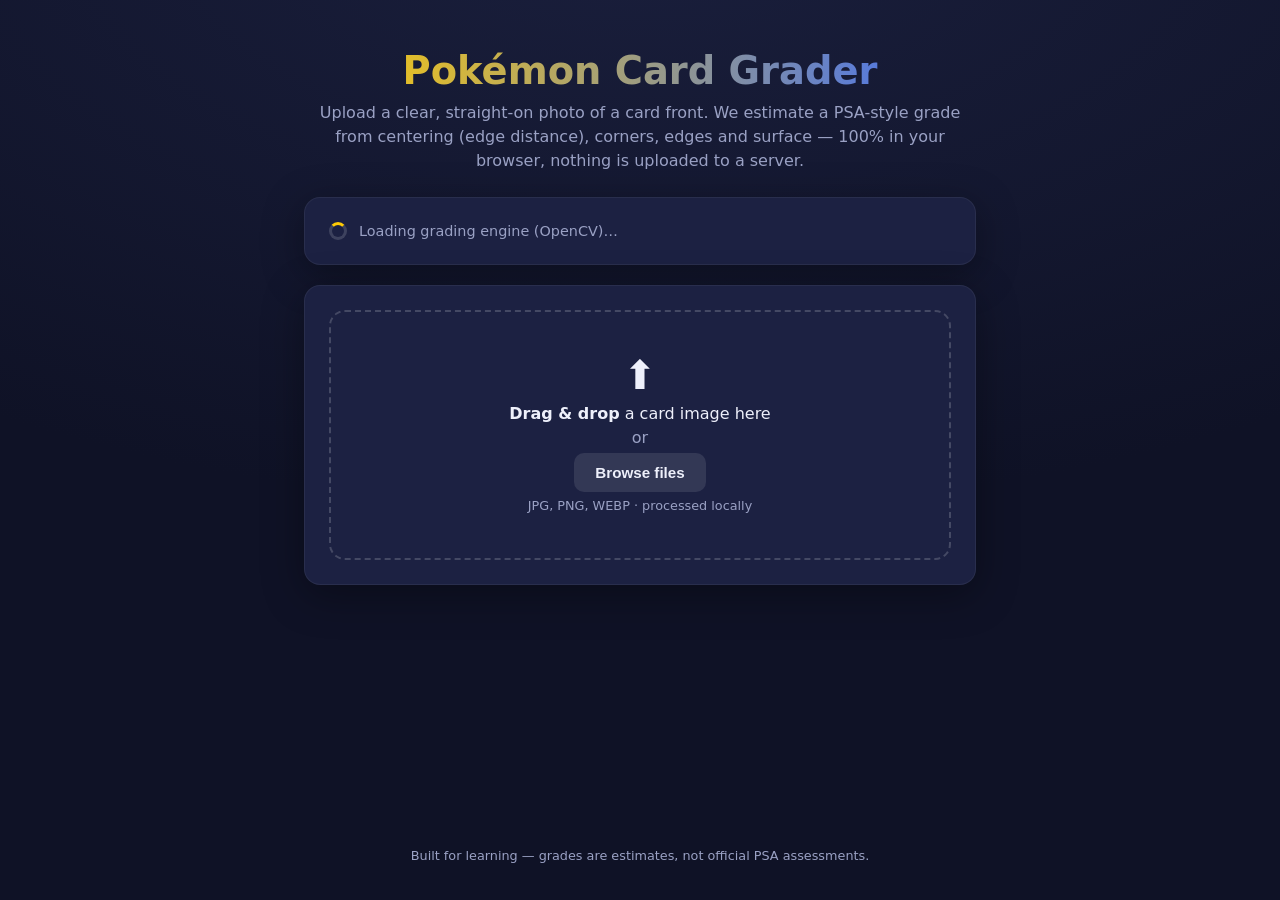
==== index.html @ 27b1cbfd "Add static browser-based version for GitHub Pages hosting Port the OpenCV grading pipeline to the br" ====
<!DOCTYPE html>
<html lang="en">
<head>
  <meta charset="UTF-8" />
  <meta name="viewport" content="width=device-width, initial-scale=1.0" />
  <title>Pokémon Card Grader</title>
  <link rel="stylesheet" href="./static/style.css" />
</head>
<body>
  <header class="hero">
    <h1>Pokémon Card Grader</h1>
    <p>Upload a clear, straight-on photo of a card front. We estimate a PSA-style
       grade from centering (edge distance), corners, edges and surface —
       100% in your browser, nothing is uploaded to a server.</p>
  </header>

  <main>
    <section id="engine-status" class="card engine-status">
      <span class="spinner small-spinner"></span>
      <span>Loading grading engine (OpenCV)…</span>
    </section>

    <section id="uploader" class="card">
      <div id="dropzone" class="dropzone">
        <input type="file" id="fileInput" accept="image/*" hidden />
        <div class="dropzone-inner">
          <div class="upload-icon">⬆️</div>
          <p><strong>Drag &amp; drop</strong> a card image here</p>
          <p class="muted">or</p>
          <button type="button" id="browseBtn" class="btn">Browse files</button>
          <p class="muted small">JPG, PNG, WEBP &middot; processed locally</p>
        </div>
      </div>

      <div id="preview" class="preview hidden">
        <img id="previewImg" alt="Card preview" />
        <div class="preview-actions">
          <button type="button" id="gradeBtn" class="btn primary">Grade this card</button>
          <button type="button" id="resetBtn" class="btn ghost">Choose another</button>
        </div>
      </div>
    </section>

    <section id="loading" class="card hidden">
      <div class="spinner"></div>
      <p>Analyzing card…</p>
    </section>

    <section id="error" class="card error hidden"></section>

    <section id="results" class="card hidden">
      <div class="grade-headline">
        <div class="grade-badge">
          <span id="overallGrade">–</span>
        </div>
        <div class="grade-meta">
          <h2 id="gradeLabel">–</h2>
          <p id="gradeNote" class="muted"></p>
        </div>
      </div>

      <div class="subgrades">
        <div class="subgrade" id="sg-centering">
          <div class="sg-head"><span>Centering</span><span class="sg-grade"></span></div>
          <div class="sg-detail"></div>
          <div class="sg-extra"></div>
        </div>
        <div class="subgrade" id="sg-corners">
          <div class="sg-head"><span>Corners</span><span class="sg-grade"></span></div>
          <div class="sg-detail"></div>
        </div>
        <div class="subgrade" id="sg-edges">
          <div class="sg-head"><span>Edges</span><span class="sg-grade"></span></div>
          <div class="sg-detail"></div>
        </div>
        <div class="subgrade" id="sg-surface">
          <div class="sg-head"><span>Surface</span><span class="sg-grade"></span></div>
          <div class="sg-detail"></div>
        </div>
      </div>

      <p class="disclaimer">
        This is an automated estimate for fun and reference only. Centering is
        measured from the image; corners, edges and surface are heuristic
        estimates. It is not affiliated with or a substitute for PSA grading.
      </p>
    </section>
  </main>

  <footer>
    <p>Built for learning — grades are estimates, not official PSA assessments.</p>
  </footer>

  <!-- Normalise the various OpenCV.js init styles into one "opencv-loaded" event. -->
  <script>
    function onOpenCvReady() {
      const signal = () => document.dispatchEvent(new Event("opencv-loaded"));
      try {
        if (typeof cv === "undefined") { signal(); return; }
        if (cv instanceof Promise) {
          cv.then((resolved) => { window.cv = resolved; signal(); });
        } else if (cv.Mat) {
          signal();
        } else {
          cv["onRuntimeInitialized"] = signal;
        }
      } catch (e) {
        // Fall back to the poll in grader.js.
      }
    }
  </script>
  <script async src="https://docs.opencv.org/4.10.0/opencv.js" onload="onOpenCvReady()"></script>
  <script src="./static/grader.js"></script>
  <script src="./static/script.js"></script>
</body>
</html>
---- static/style.css ----
:root {
  --bg: #0f1226;
  --bg-soft: #1a1f3d;
  --card: #1c2142;
  --accent: #ffcb05;   /* Pokémon yellow */
  --accent-2: #3b6dff; /* Pokémon blue */
  --text: #eef0fb;
  --muted: #9aa1c4;
  --good: #3fb950;
  --mid: #d6a700;
  --bad: #e5534b;
  --radius: 16px;
}

* { box-sizing: border-box; }

body {
  margin: 0;
  font-family: "Segoe UI", system-ui, -apple-system, sans-serif;
  background: radial-gradient(1200px 600px at 50% -10%, var(--bg-soft), var(--bg));
  color: var(--text);
  min-height: 100vh;
  display: flex;
  flex-direction: column;
}

.hero {
  text-align: center;
  padding: 3rem 1.5rem 1.5rem;
  max-width: 720px;
  margin: 0 auto;
}
.hero h1 {
  font-size: 2.4rem;
  margin: 0 0 .5rem;
  background: linear-gradient(90deg, var(--accent), var(--accent-2));
  -webkit-background-clip: text;
  background-clip: text;
  color: transparent;
}
.hero p { color: var(--muted); line-height: 1.5; margin: 0; }

main {
  width: 100%;
  max-width: 720px;
  margin: 0 auto;
  padding: 0 1.5rem 3rem;
  flex: 1;
}

.card {
  background: var(--card);
  border: 1px solid rgba(255, 255, 255, 0.06);
  border-radius: var(--radius);
  padding: 1.5rem;
  margin-bottom: 1.25rem;
  box-shadow: 0 10px 40px rgba(0, 0, 0, 0.35);
}

.hidden { display: none !important; }
.muted { color: var(--muted); }
.small { font-size: .8rem; }

/* Dropzone */
.dropzone {
  border: 2px dashed rgba(255, 255, 255, 0.18);
  border-radius: var(--radius);
  padding: 2.5rem 1rem;
  text-align: center;
  transition: border-color .2s, background .2s;
  cursor: pointer;
}
.dropzone.dragover {
  border-color: var(--accent);
  background: rgba(255, 203, 5, 0.06);
}
.dropzone-inner p { margin: .35rem 0; }
.upload-icon { font-size: 2.5rem; }

/* Buttons */
.btn {
  border: none;
  border-radius: 10px;
  padding: .7rem 1.3rem;
  font-size: .95rem;
  font-weight: 600;
  cursor: pointer;
  background: rgba(255, 255, 255, 0.1);
  color: var(--text);
  transition: transform .08s, background .2s;
}
.btn:hover { transform: translateY(-1px); }
.btn.primary { background: linear-gradient(90deg, var(--accent), #ffd84d); color: #1a1a1a; }
.btn.ghost { background: transparent; border: 1px solid rgba(255,255,255,0.2); }

/* Preview */
.preview { text-align: center; }
.preview img {
  max-width: 100%;
  max-height: 420px;
  border-radius: 12px;
  margin-bottom: 1rem;
  box-shadow: 0 8px 30px rgba(0,0,0,.4);
}
.preview-actions { display: flex; gap: .75rem; justify-content: center; flex-wrap: wrap; }

/* Spinner */
.spinner {
  width: 44px; height: 44px;
  border: 4px solid rgba(255,255,255,0.15);
  border-top-color: var(--accent);
  border-radius: 50%;
  margin: 0 auto 1rem;
  animation: spin 0.9s linear infinite;
}
@keyframes spin { to { transform: rotate(360deg); } }
#loading { text-align: center; }

/* Engine status banner */
.engine-status {
  display: flex;
  align-items: center;
  gap: .75rem;
  color: var(--muted);
  font-size: .9rem;
}
.small-spinner {
  width: 18px; height: 18px;
  border-width: 3px;
  margin: 0;
}

/* Error */
.card.error { border-color: var(--bad); color: #ffd7d4; }

/* Results */
.grade-headline { display: flex; align-items: center; gap: 1.25rem; margin-bottom: 1.5rem; }
.grade-badge {
  flex: 0 0 auto;
  width: 96px; height: 96px;
  border-radius: 50%;
  display: grid; place-items: center;
  font-size: 2.6rem; font-weight: 800;
  background: conic-gradient(var(--accent), var(--accent-2));
  color: #12152e;
  box-shadow: 0 8px 24px rgba(0,0,0,.4);
}
.grade-meta h2 { margin: 0 0 .25rem; font-size: 1.6rem; }

.subgrades { display: grid; grid-template-columns: 1fr 1fr; gap: .9rem; }
.subgrade {
  background: rgba(255,255,255,0.04);
  border: 1px solid rgba(255,255,255,0.06);
  border-radius: 12px;
  padding: 1rem;
}
.sg-head {
  display: flex; justify-content: space-between; align-items: center;
  font-weight: 700; margin-bottom: .4rem;
}
.sg-grade {
  font-size: 1.25rem;
  padding: .1rem .6rem;
  border-radius: 8px;
  background: rgba(255,255,255,0.08);
}
.sg-grade.good { color: var(--good); }
.sg-grade.mid  { color: var(--mid); }
.sg-grade.bad  { color: var(--bad); }
.sg-detail { color: var(--muted); font-size: .85rem; line-height: 1.4; }
.sg-extra { margin-top: .6rem; font-size: .85rem; }
.ratio-row { display: flex; justify-content: space-between; margin-top: .25rem; }
.ratio-row span:last-child { font-weight: 600; color: var(--text); }

.disclaimer {
  margin: 1.5rem 0 0;
  font-size: .78rem;
  color: var(--muted);
  line-height: 1.5;
  border-top: 1px solid rgba(255,255,255,0.08);
  padding-top: 1rem;
}

footer {
  text-align: center;
  padding: 1.5rem;
  color: var(--muted);
  font-size: .8rem;
}

@media (max-width: 520px) {
  .subgrades { grid-template-columns: 1fr; }
  .grade-headline { flex-direction: column; text-align: center; }
}
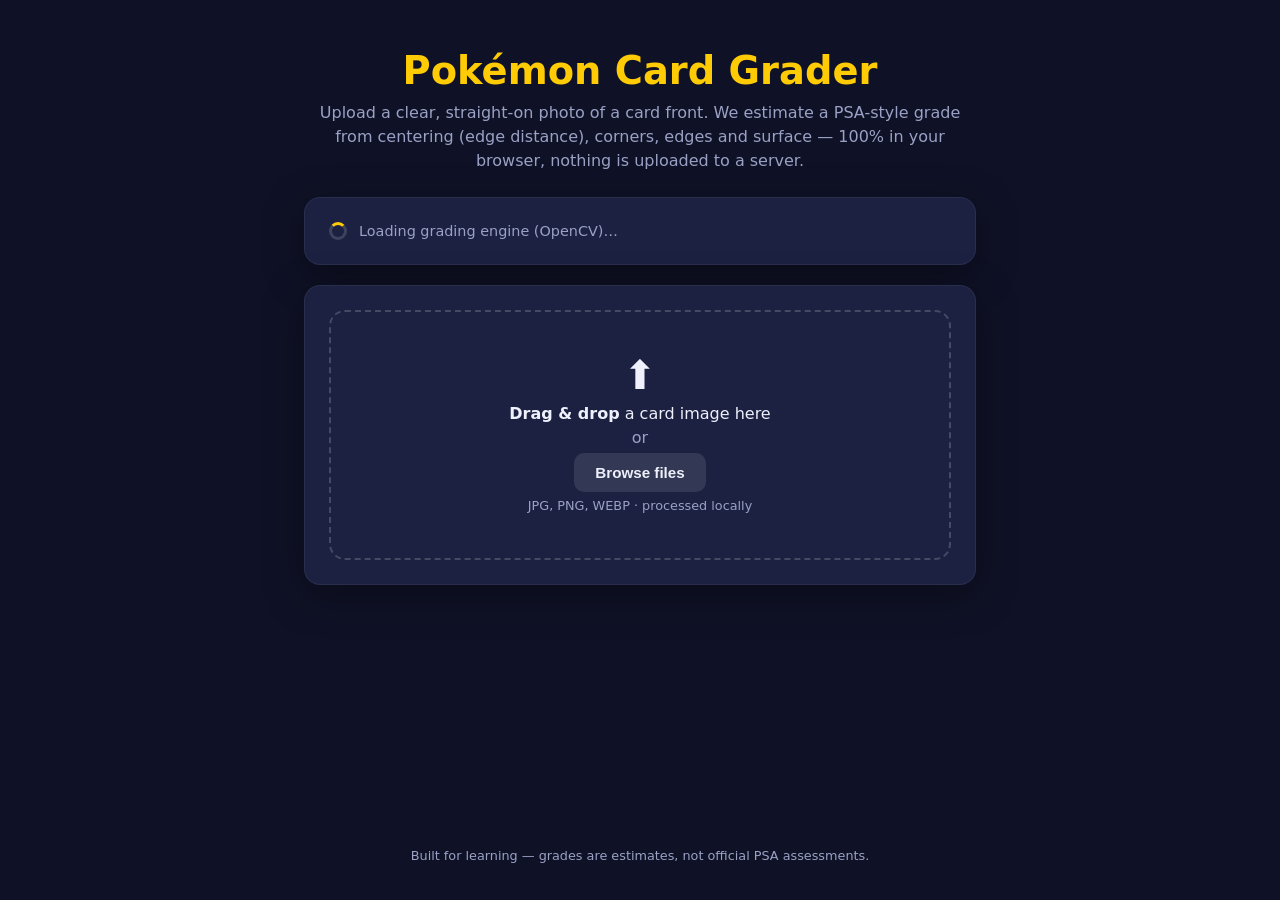
==== commit d426ac65: "Fix stuck OpenCV loader and remove gradient colours - Use the reliable docs.opencv.org/4.x/opencv.js" ====
--- a/index.html
+++ b/index.html
@@ -93,23 +93,35 @@
 
   <!-- Normalise the various OpenCV.js init styles into one "opencv-loaded" event. -->
   <script>
+    function signalCvReady() {
+      if (window.__cvReady) return;
+      if (window.cv && window.cv.Mat) {
+        window.__cvReady = true;
+        document.dispatchEvent(new Event("opencv-loaded"));
+      }
+    }
+    function signalCvError() {
+      document.dispatchEvent(new Event("opencv-error"));
+    }
+    // Called when the opencv.js <script> finishes downloading. The runtime may
+    // still be initialising; handle the Emscripten, Promise and ready styles.
     function onOpenCvReady() {
-      const signal = () => document.dispatchEvent(new Event("opencv-loaded"));
       try {
-        if (typeof cv === "undefined") { signal(); return; }
-        if (cv instanceof Promise) {
-          cv.then((resolved) => { window.cv = resolved; signal(); });
+        if (typeof cv === "undefined") { return; }
+        if (typeof cv.then === "function") {
+          cv.then((resolved) => { window.cv = resolved; signalCvReady(); });
         } else if (cv.Mat) {
-          signal();
+          signalCvReady();
         } else {
-          cv["onRuntimeInitialized"] = signal;
+          cv["onRuntimeInitialized"] = signalCvReady;
         }
       } catch (e) {
-        // Fall back to the poll in grader.js.
+        /* the poll in grader.js is the safety net */
       }
     }
   </script>
-  <script async src="https://docs.opencv.org/4.10.0/opencv.js" onload="onOpenCvReady()"></script>
+  <script async src="https://docs.opencv.org/4.x/opencv.js"
+          onload="onOpenCvReady()" onerror="signalCvError()"></script>
   <script src="./static/grader.js"></script>
   <script src="./static/script.js"></script>
 </body>
--- a/static/style.css
+++ b/static/style.css
@@ -17,7 +17,7 @@
 body {
   margin: 0;
   font-family: "Segoe UI", system-ui, -apple-system, sans-serif;
-  background: radial-gradient(1200px 600px at 50% -10%, var(--bg-soft), var(--bg));
+  background: var(--bg);
   color: var(--text);
   min-height: 100vh;
   display: flex;
@@ -33,10 +33,7 @@
 .hero h1 {
   font-size: 2.4rem;
   margin: 0 0 .5rem;
-  background: linear-gradient(90deg, var(--accent), var(--accent-2));
-  -webkit-background-clip: text;
-  background-clip: text;
-  color: transparent;
+  color: var(--accent);
 }
 .hero p { color: var(--muted); line-height: 1.5; margin: 0; }
 
@@ -90,7 +87,7 @@
   transition: transform .08s, background .2s;
 }
 .btn:hover { transform: translateY(-1px); }
-.btn.primary { background: linear-gradient(90deg, var(--accent), #ffd84d); color: #1a1a1a; }
+.btn.primary { background: var(--accent); color: #1a1a1a; }
 .btn.ghost { background: transparent; border: 1px solid rgba(255,255,255,0.2); }
 
 /* Preview */
@@ -141,7 +138,7 @@
   border-radius: 50%;
   display: grid; place-items: center;
   font-size: 2.6rem; font-weight: 800;
-  background: conic-gradient(var(--accent), var(--accent-2));
+  background: var(--accent);
   color: #12152e;
   box-shadow: 0 8px 24px rgba(0,0,0,.4);
 }
